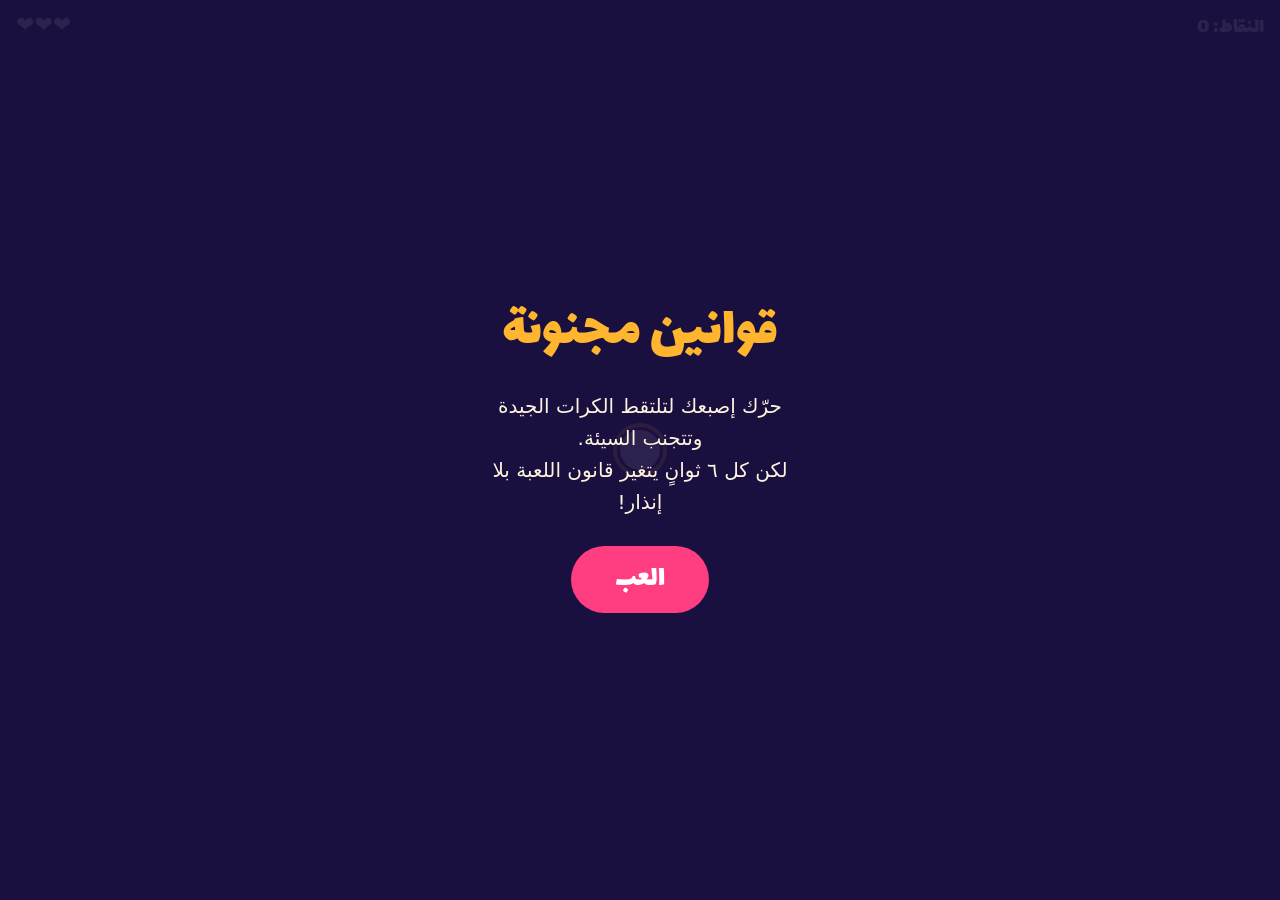
==== crazy-rules.html @ a598e2ec "Add Crazy Rules standalone game" ====
<!DOCTYPE html>
<html lang="ar" dir="rtl">
<head>
<meta charset="utf-8">
<meta name="viewport" content="width=device-width, initial-scale=1, viewport-fit=cover">
<title>قوانين مجنونة</title>
<link href="https://fonts.googleapis.com/css2?family=Lalezar&display=swap" rel="stylesheet">
<style>
:root{--bg:#1b1140;--good:#2ee6d6;--bad:#ff3d81;--ink:#fff4e0;--sun:#ffb62e;box-sizing:border-box;padding-top:env(safe-area-inset-top,0px);padding-bottom:env(safe-area-inset-bottom,0px)}
html,body{height:100%;margin:0;background:var(--bg);color:var(--ink);overflow:hidden;touch-action:none;-webkit-user-select:none;user-select:none;font-family:'Lalezar',system-ui,sans-serif}
canvas{position:fixed;inset:0;width:100%;height:100%;display:block}
#hud{position:fixed;top:env(safe-area-inset-top,0px);left:0;right:0;display:flex;justify-content:space-between;padding:10px 16px;font-size:22px;pointer-events:none}
#rule{position:fixed;top:calc(env(safe-area-inset-top,0px) + 52px);left:0;right:0;text-align:center;font-size:30px;color:var(--sun);pointer-events:none;transition:transform .25s,opacity .25s}
#legend{position:fixed;bottom:calc(env(safe-area-inset-bottom,0px) + 14px);left:0;right:0;text-align:center;font-size:18px;pointer-events:none}
#legend i{display:inline-block;width:14px;height:14px;border-radius:50%;margin:0 4px 0 8px;vertical-align:-1px}
#menu{position:fixed;inset:0;display:flex;flex-direction:column;align-items:center;justify-content:center;gap:14px;background:rgba(27,17,64,.92);text-align:center;padding:24px}
#menu h1{font-size:56px;margin:0;font-weight:400;color:var(--sun)}
#menu p{margin:0;font-size:20px;line-height:1.6;max-width:320px;font-family:system-ui,sans-serif}
#go{font:inherit;font-size:30px;padding:10px 44px;border:0;border-radius:40px;background:var(--bad);color:#fff;cursor:pointer}
#go:focus-visible{outline:3px solid var(--sun);outline-offset:3px}
</style>
</head>
<body>
<canvas id="c"></canvas>
<div id="hud"><span id="sc">النقاط: 0</span><span id="lv">❤❤❤</span></div>
<div id="rule"></div>
<div id="legend"></div>
<div id="menu">
<h1>قوانين مجنونة</h1>
<p>حرّك إصبعك لتلتقط الكرات الجيدة وتتجنب السيئة.<br>لكن كل ٦ ثوانٍ يتغير قانون اللعبة بلا إنذار!</p>
<p id="best"></p>
<button id="go">العب</button>
</div>
<script>
const cv=document.getElementById('c'),cx=cv.getContext('2d');
const $=id=>document.getElementById(id);
let W,H,dpr;
function size(){dpr=Math.min(devicePixelRatio||1,2);W=innerWidth;H=innerHeight;cv.width=W*dpr;cv.height=H*dpr;cx.setTransform(dpr,0,0,dpr,0,0)}
addEventListener('resize',size);size();
const GOOD='#2ee6d6',BAD='#ff3d81';
const RULES=[
{n:'التحكم معكوس!',f:'inv'},
{n:'الألوان تبدلت!',f:'swap'},
{n:'الجاذبية للأعلى!',f:'up'},
{n:'العالم يدور!',f:'rot'},
{n:'كل شيء أسرع!',f:'fast'},
{n:'انطفأت الأنوار!',f:'dark'}
];
let best=0;try{best=+localStorage.getItem('crbest')||0}catch(e){}
let P,orbs,score,lives,fl,ruleT,spawnT,ang,run=false,last=0,shake=0,pop=[];
let ptr={x:0,y:0};
function start(){
 P={x:W/2,y:H*0.7,r:20};orbs=[];pop=[];score=0;lives=3;fl={};ruleT=3;spawnT=0;ang=0;shake=0;run=true;
 ptr={x:P.x,y:P.y};$('menu').style.display='none';hud();$('rule').textContent='';legend();last=performance.now();
}
function hud(){$('sc').textContent='النقاط: '+score;$('lv').textContent='❤'.repeat(Math.max(lives,0))}
function legend(){
 const g=fl.swap?BAD:GOOD,b=fl.swap?GOOD:BAD;
 $('legend').innerHTML='<i style="background:'+g+'"></i>التقطها<i style="background:'+b+'"></i>تجنبها';
}
function newRule(){
 const r=RULES[Math.floor(Math.random()*RULES.length)];
 fl={};fl[r.f]=true;
 const el=$('rule');el.textContent=r.n;el.style.transform='scale(1.4)';
 setTimeout(()=>el.style.transform='scale(1)',250);
 legend();ruleT=6;
}
function toWorld(x,y){
 let dx=x-W/2,dy=y-H/2;
 if(fl.rot){const a=-ang,c=Math.cos(a),s=Math.sin(a);[dx,dy]=[dx*c-dy*s,dx*s+dy*c]}
 return[W/2+dx,H/2+dy];
}
function move(e){
 let x=e.clientX,y=e.clientY;
 if(fl.inv){x=W-x;y=H-y}
 ptr={x,y};
}
cv.addEventListener('pointerdown',move);
cv.addEventListener('pointermove',move);
$('go').addEventListener('click',start);
function spawn(){
 const good=Math.random()<0.5;
 const r=12+Math.random()*12;
 orbs.push({x:r+Math.random()*(W-2*r),y:fl.up?H+r:-r,r,good,vy:(90+Math.random()*110+score*2)*(fl.fast?1.8:1)*(fl.up?-1:1),vx:(Math.random()-.5)*60});
}
function burst(x,y,col){for(let i=0;i<10;i++){const a=Math.random()*6.28,s=60+Math.random()*120;pop.push({x,y,vx:Math.cos(a)*s,vy:Math.sin(a)*s,t:.5,col})}}
function update(dt){
 ruleT-=dt;if(ruleT<=0)newRule();
 if(fl.rot)ang+=dt*0.6;else ang*=0.9;
 const [tx,ty]=toWorld(ptr.x,ptr.y);
 const k=1-Math.pow(0.0005,dt);
 P.x+=(tx-P.x)*k;P.y+=(ty-P.y)*k;
 spawnT-=dt;if(spawnT<=0){spawn();spawnT=Math.max(0.22,0.6-score*0.004)*(fl.fast?0.6:1)}
 for(const o of orbs){
  o.y+=o.vy*dt;o.x+=o.vx*dt;
  if(o.x<o.r||o.x>W-o.r)o.vx*=-1;
  const d=Math.hypot(o.x-P.x,o.y-P.y);
  if(d<o.r+P.r){
   o.dead=true;
   const isGood=fl.swap?!o.good:o.good;
   burst(o.x,o.y,isGood?GOOD:BAD);
   if(isGood){score++}else{lives--;shake=.3;if(navigator.vibrate)navigator.vibrate(60)}
   hud();
  }
  if(o.y>H+60||o.y<-60)o.dead=true;
 }
 orbs=orbs.filter(o=>!o.dead);
 for(const p of pop){p.x+=p.vx*dt;p.y+=p.vy*dt;p.t-=dt}
 pop=pop.filter(p=>p.t>0);
 shake=Math.max(0,shake-dt);
 if(lives<=0)over();
}
function over(){
 run=false;
 if(score>best){best=score;try{localStorage.setItem('crbest',best)}catch(e){}}
 $('menu').querySelector('h1').textContent='انتهت اللعبة';
 $('menu').querySelector('p').innerHTML='جمعت '+score+' نقطة. القوانين فازت هذه المرة!';
 $('best').textContent='أفضل نتيجة: '+best;
 $('go').textContent='جرّب مجددًا';
 $('menu').style.display='flex';
}
function draw(){
 cx.clearRect(0,0,W,H);
 cx.save();
 if(shake>0)cx.translate((Math.random()-.5)*10,(Math.random()-.5)*10);
 cx.translate(W/2,H/2);cx.rotate(ang);cx.translate(-W/2,-H/2);
 for(const o of orbs){
  const isGood=o.good;
  cx.fillStyle=(fl.swap?!isGood:isGood)?GOOD:BAD;
  cx.beginPath();cx.arc(o.x,o.y,o.r,0,6.283);cx.fill();
 }
 for(const p of pop){cx.globalAlpha=p.t*2;cx.fillStyle=p.col;cx.fillRect(p.x-2,p.y-2,4,4)}
 cx.globalAlpha=1;
 cx.fillStyle='#fff4e0';cx.beginPath();cx.arc(P.x,P.y,P.r,0,6.283);cx.fill();
 cx.strokeStyle='#ffb62e';cx.lineWidth=4;cx.beginPath();cx.arc(P.x,P.y,P.r+5,0,6.283);cx.stroke();
 cx.restore();
 if(fl.dark){
  const[sx,sy]=rot(P.x,P.y);
  const g=cx.createRadialGradient(sx,sy,40,sx,sy,170);
  g.addColorStop(0,'rgba(27,17,64,0)');g.addColorStop(1,'rgba(27,17,64,.98)');
  cx.fillStyle=g;cx.fillRect(0,0,W,H);
 }
}
function rot(x,y){
 const dx=x-W/2,dy=y-H/2,c=Math.cos(ang),s=Math.sin(ang);
 return[W/2+dx*c-dy*s,H/2+dx*s+dy*c];
}
function loop(t){
 const dt=Math.min((t-last)/1000,0.05);last=t;
 if(run)update(dt);
 draw();requestAnimationFrame(loop);
}
$('best').textContent=best?'أفضل نتيجة: '+best:'';
P={x:W/2,y:H/2,r:20};orbs=[];pop=[];fl={};ang=0;shake=0;
requestAnimationFrame(loop);
</script>
</body>
</html>
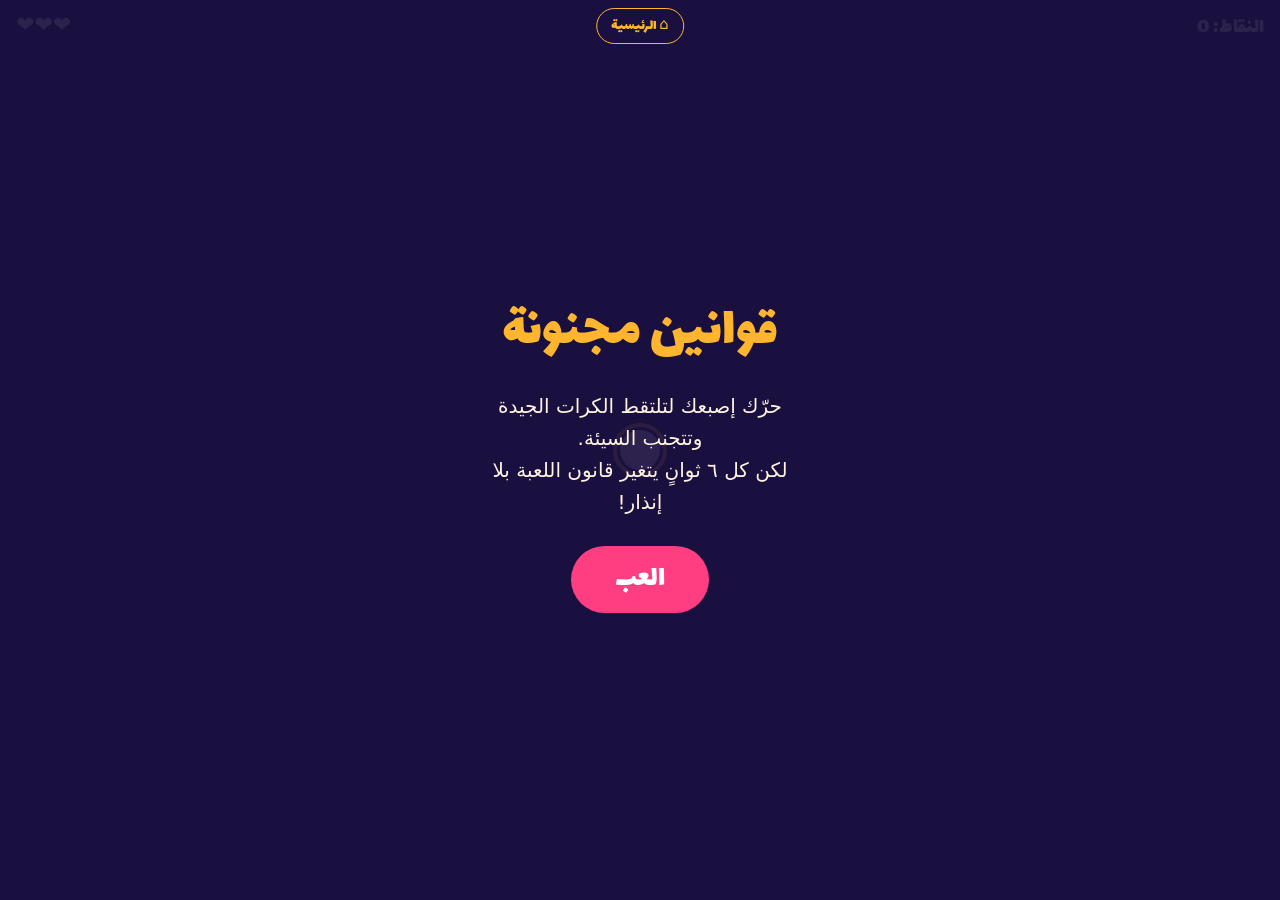
==== commit 9a4c3714: "Make home button always visible" ====
--- a/crazy-rules.html
+++ b/crazy-rules.html
@@ -18,10 +18,33 @@
 #menu p{margin:0;font-size:20px;line-height:1.6;max-width:320px;font-family:system-ui,sans-serif}
 #go{font:inherit;font-size:30px;padding:10px 44px;border:0;border-radius:40px;background:var(--bad);color:#fff;cursor:pointer}
 #go:focus-visible{outline:3px solid var(--sun);outline-offset:3px}
+
+#homeBtn {
+  display: block;
+  position: fixed;
+  top: calc(env(safe-area-inset-top, 0px) + 8px);
+  left: 50%;
+  transform: translateX(-50%);
+  z-index: 1000;
+  padding: 5px 14px;
+  border: 1px solid var(--sun);
+  border-radius: 20px;
+  background: rgba(27,17,64,.9);
+  color: var(--sun);
+  text-decoration: none;
+  font-size: 15px;
+  pointer-events: auto;
+}
+
 </style>
 </head>
 <body>
 <canvas id="c"></canvas>
+
+<a id="homeBtn" href="index.html"
+   aria-label="العودة إلى الصفحة الرئيسية">
+   ⌂ الرئيسية
+</a>
 <div id="hud"><span id="sc">النقاط: 0</span><span id="lv">❤❤❤</span></div>
 <div id="rule"></div>
 <div id="legend"></div>
@@ -50,6 +73,7 @@
 let P,orbs,score,lives,fl,ruleT,spawnT,ang,run=false,last=0,shake=0,pop=[];
 let ptr={x:0,y:0};
 function start(){
+ $('homeBtn').style.display='block';
  P={x:W/2,y:H*0.7,r:20};orbs=[];pop=[];score=0;lives=3;fl={};ruleT=3;spawnT=0;ang=0;shake=0;run=true;
  ptr={x:P.x,y:P.y};$('menu').style.display='none';hud();$('rule').textContent='';legend();last=performance.now();
 }
